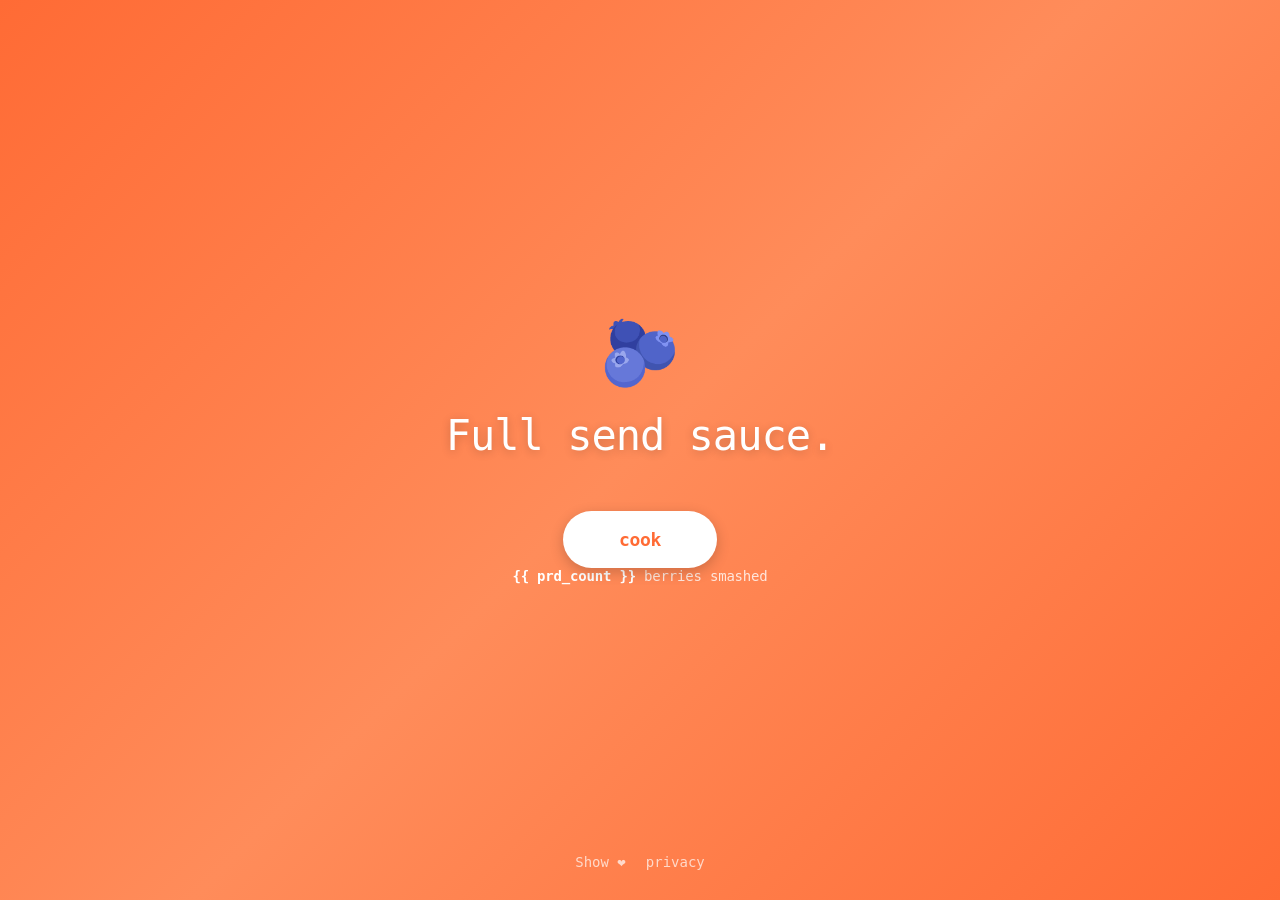
==== templates/minimal.html @ 50ed1f8e "fix: Reorganize footer - berries smashed on top, Show ❤ and privacy below" ====
<!DOCTYPE html>
<html lang="en">
<head>
    <meta charset="UTF-8">
    <meta name="viewport" content="width=device-width, initial-scale=1.0">
    <title>prplbry</title>
    <link rel="icon" href="data:image/svg+xml,<svg xmlns=%22http://www.w3.org/2000/svg%22 viewBox=%220 0 100 100%22><circle cx=%2235%22 cy=%2235%22 r=%2212%22 fill=%22%234169E1%22/><circle cx=%2265%22 cy=%2240%22 r=%2210%22 fill=%22%235B92D5%22/><circle cx=%2250%22 cy=%2265%22 r=%2211%22 fill=%22%236B9BD1%22/><circle cx=%2245%22 cy=%2250%22 r=%228%22 fill=%22%234A7DC9%22/><circle cx=%2260%22 cy=%2255%22 r=%227%22 fill=%22%233A6BC9%22/></svg>">
    <style>
        * {
            margin: 0;
            padding: 0;
            box-sizing: border-box;
        }

        body {
            font-family: 'SF Mono', 'Monaco', 'Inconsolata', 'Roboto Mono', monospace;
            background: linear-gradient(135deg, #ff6b35 0%, #ff8c5a 50%, #ff6b35 100%);
            color: #fff;
            min-height: 100vh;
            display: flex;
            align-items: center;
            justify-content: center;
        }

        .container {
            text-align: center;
            max-width: 700px;
            padding: 40px;
        }

        .hero {
            opacity: 0;
            animation: fadeInUp 0.8s ease-out forwards;
        }

        .logo {
            font-size: 64px;
            margin-bottom: 20px;
            display: block;
            opacity: 0;
            animation: fadeIn 0.6s ease-out 0.1s forwards;
        }

        .tagline {
            font-size: 42px;
            letter-spacing: -1px;
            margin-bottom: 50px;
            color: #fff;
            font-weight: 500;
            line-height: 1.2;
            text-shadow: 0 2px 10px rgba(0,0,0,0.2);
        }

        .start-btn {
            display: inline-flex;
            align-items: center;
            justify-content: center;
            padding: 18px 56px;
            background: #fff;
            color: #ff6b35;
            text-decoration: none;
            border-radius: 50px;
            font-size: 18px;
            font-weight: 600;
            transition: all 0.3s cubic-bezier(0.4, 0, 0.2, 1);
            letter-spacing: -0.3px;
            box-shadow: 0 4px 14px rgba(0,0,0,0.2);
            opacity: 0;
            animation: fadeInUp 0.8s ease-out 0.2s forwards;
        }

        .start-btn:hover {
            transform: translateY(-2px);
            box-shadow: 0 6px 20px rgba(0,0,0,0.25);
            background: #fff;
        }

        .start-btn:active {
            transform: translateY(0);
            box-shadow: 0 2px 8px rgba(0,0,0,0.15);
        }

        .footer {
            position: fixed;
            bottom: 30px;
            left: 50%;
            transform: translateX(-50%);
            opacity: 0;
            animation: fadeIn 1s ease-out 0.6s forwards;
            display: flex;
            flex-direction: column;
            align-items: center;
            gap: 12px;
        }

        .berry-count {
            font-size: 14px;
            color: rgba(255,255,255,0.8);
            font-weight: 400;
            letter-spacing: -0.2px;
        }

        .berry-count span {
            color: #fff;
            font-weight: 600;
        }

        .footer-links {
            display: flex;
            gap: 20px;
            align-items: center;
        }

        .footer-link {
            color: rgba(255,255,255,0.7);
            text-decoration: none;
            font-size: 14px;
            font-weight: 500;
            transition: all 0.3s ease;
        }

        .footer-link:hover {
            color: rgba(255,255,255,1);
        }

        @keyframes fadeInUp {
            from {
                opacity: 0;
                transform: translateY(30px);
            }
            to {
                opacity: 1;
                transform: translateY(0);
            }
        }

        @keyframes fadeIn {
            from {
                opacity: 0;
            }
            to {
                opacity: 1;
            }
        }

        @media (max-width: 600px) {
            .tagline {
                font-size: 32px;
            }
            .subtitle {
                font-size: 16px;
            }
            .start-btn {
                padding: 16px 48px;
                font-size: 16px;
            }
        }
    </style>
</head>
<body>
    <div class="container">
        <div class="hero">
            <span class="logo">🫐</span>
            <p class="tagline">Full send sauce.</p>
            <a href="/chat" class="start-btn">
                cook
            </a>
            <p class="berry-count"><span>{{ prd_count }}</span> berries smashed</p>
        </div>
        <div class="footer">
            <div class="footer-links">
                <a href="https://buymeacoffee.com/snail3d" class="footer-link" target="_blank">Show ❤</a>
                <a href="/privacy" class="footer-link">privacy</a>
            </div>
        </div>
    </div>
</body>
</html>
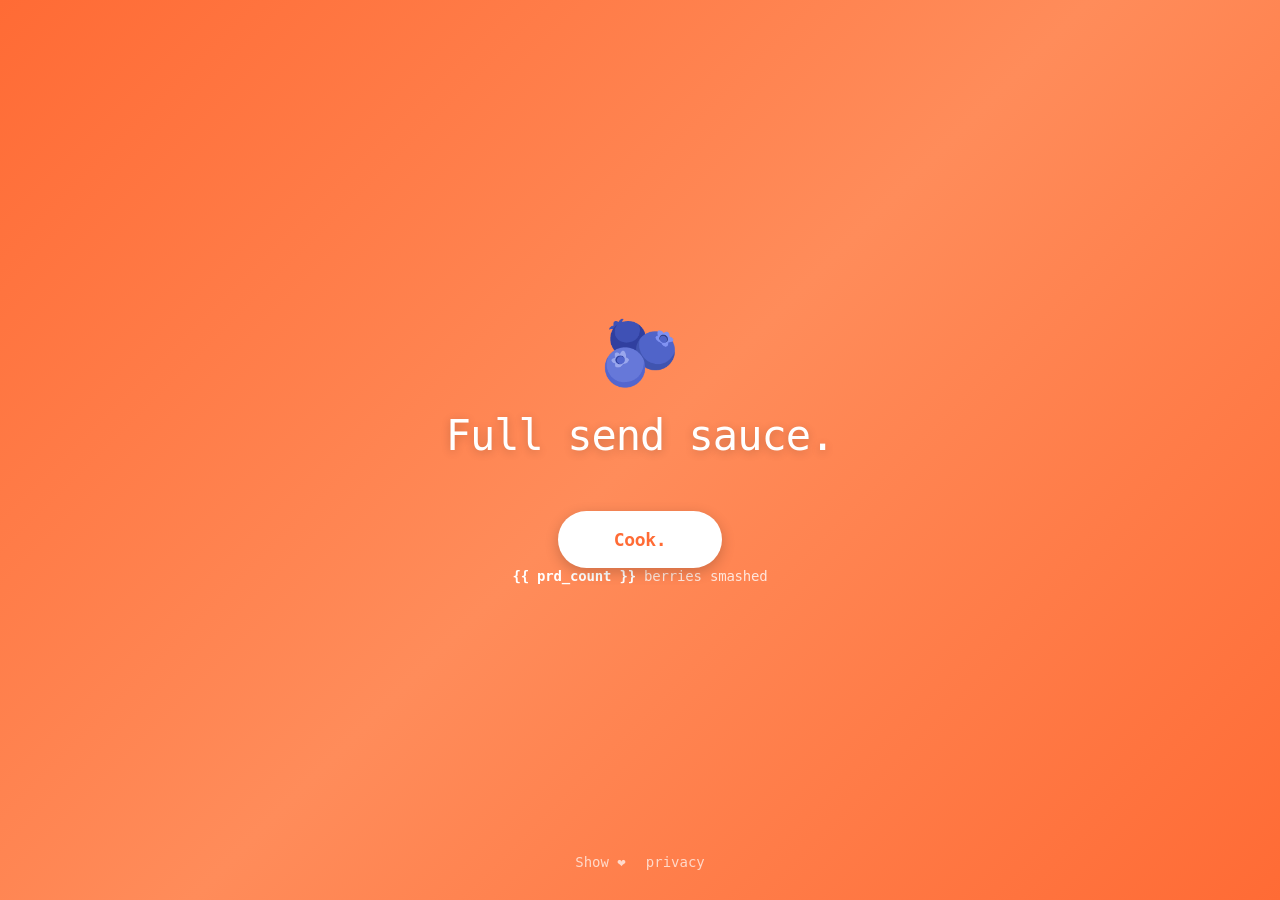
==== commit b3e3378f: "fix: Add period to Cook button" ====
--- a/templates/minimal.html
+++ b/templates/minimal.html
@@ -163,7 +163,7 @@
             <span class="logo">🫐</span>
             <p class="tagline">Full send sauce.</p>
             <a href="/chat" class="start-btn">
-                cook
+                Cook.
             </a>
             <p class="berry-count"><span>{{ prd_count }}</span> berries smashed</p>
         </div>
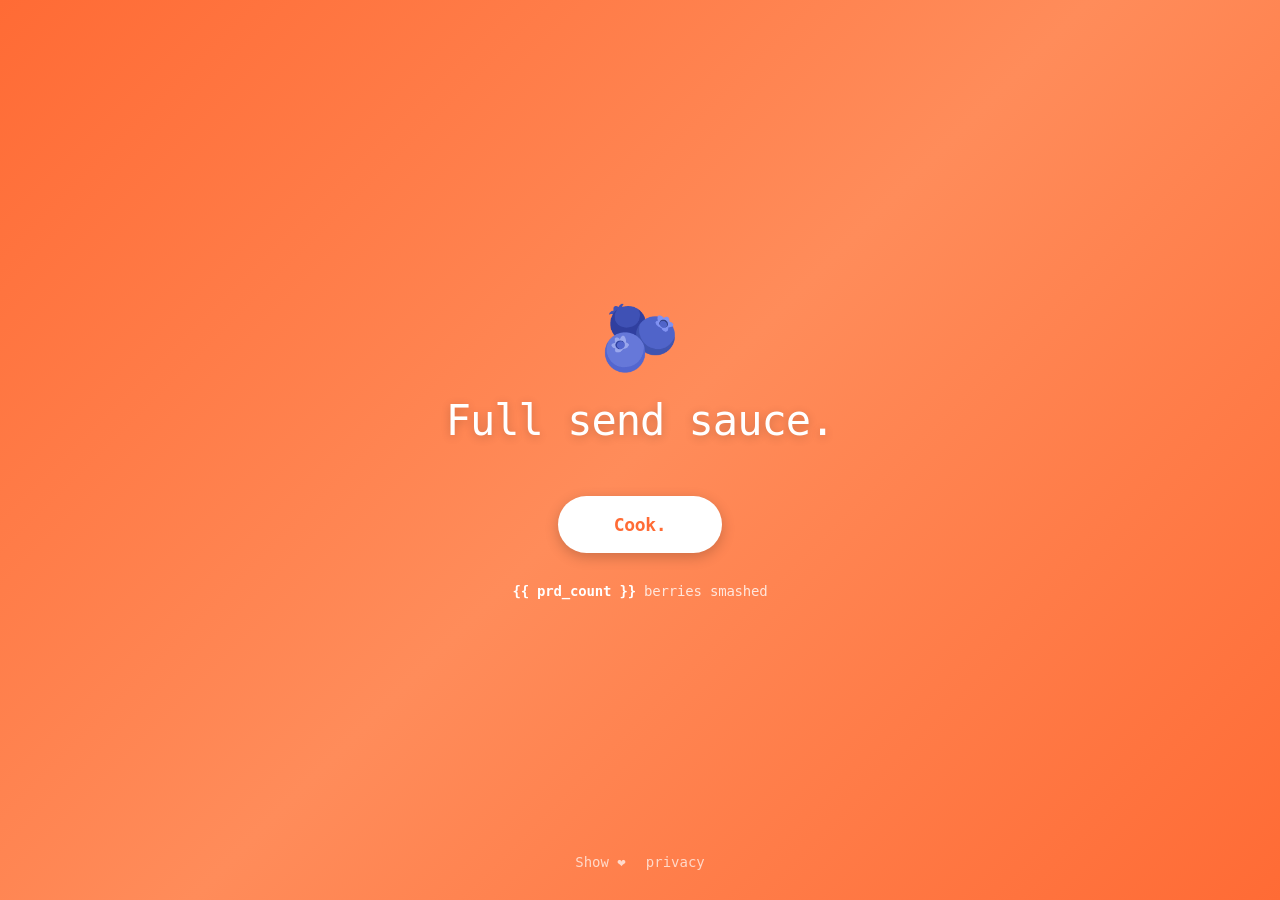
==== commit 2cda5f39: "fix: Adjust home page spacing - Add margin to berry count to separate from Cook button - Reduce foot" ====
--- a/templates/minimal.html
+++ b/templates/minimal.html
@@ -90,7 +90,7 @@
             display: flex;
             flex-direction: column;
             align-items: center;
-            gap: 12px;
+            gap: 2px;
         }
 
         .berry-count {
@@ -98,6 +98,7 @@
             color: rgba(255,255,255,0.8);
             font-weight: 400;
             letter-spacing: -0.2px;
+            margin-top: 30px;
         }
 
         .berry-count span {
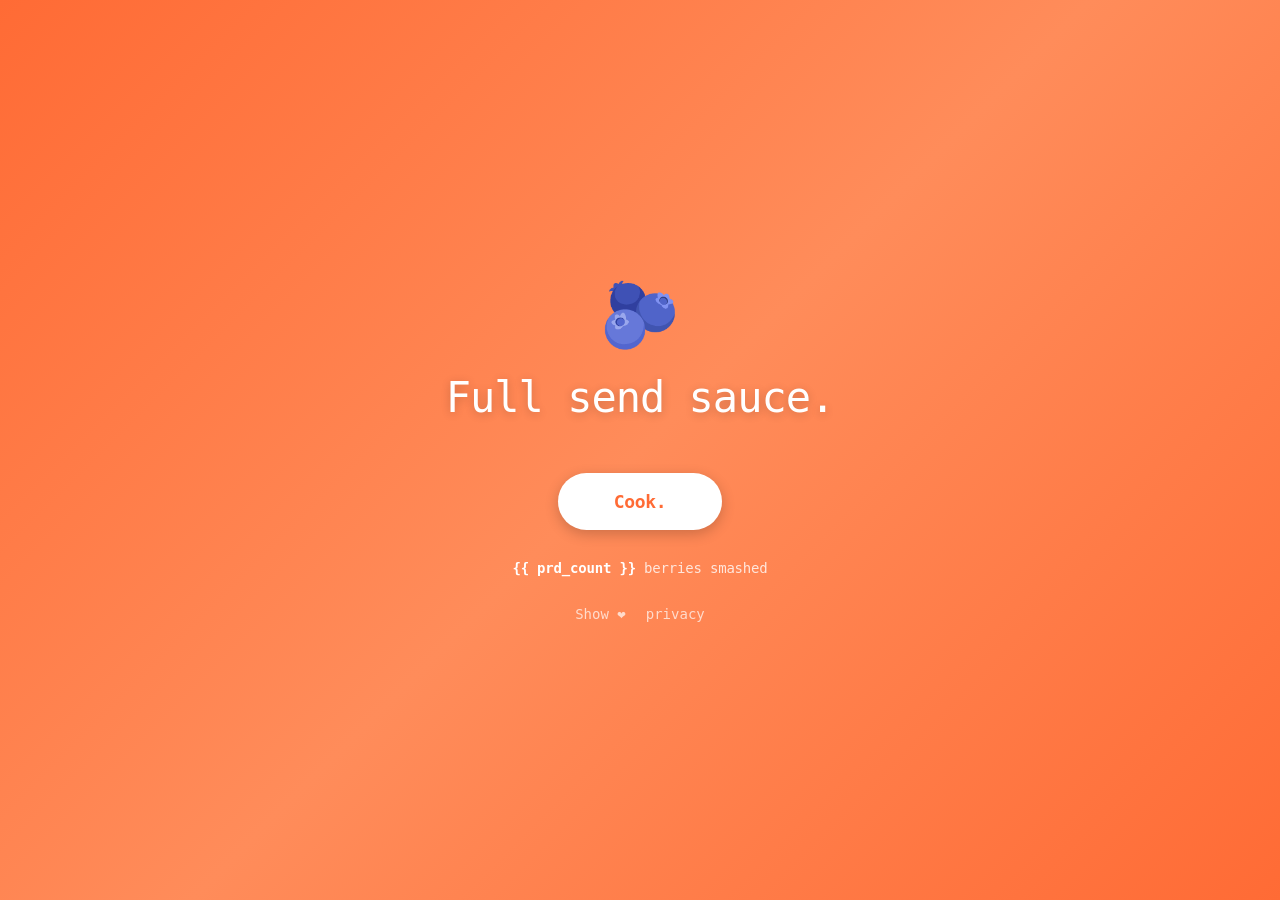
==== commit d6833c5f: "fix: Equal spacing between button, berry count, and footer - Make footer part of main flow instead o" ====
--- a/templates/minimal.html
+++ b/templates/minimal.html
@@ -81,16 +81,13 @@
         }
 
         .footer {
-            position: fixed;
-            bottom: 30px;
-            left: 50%;
-            transform: translateX(-50%);
+            margin-top: 30px;
             opacity: 0;
             animation: fadeIn 1s ease-out 0.6s forwards;
             display: flex;
             flex-direction: column;
             align-items: center;
-            gap: 2px;
+            gap: 30px;
         }
 
         .berry-count {
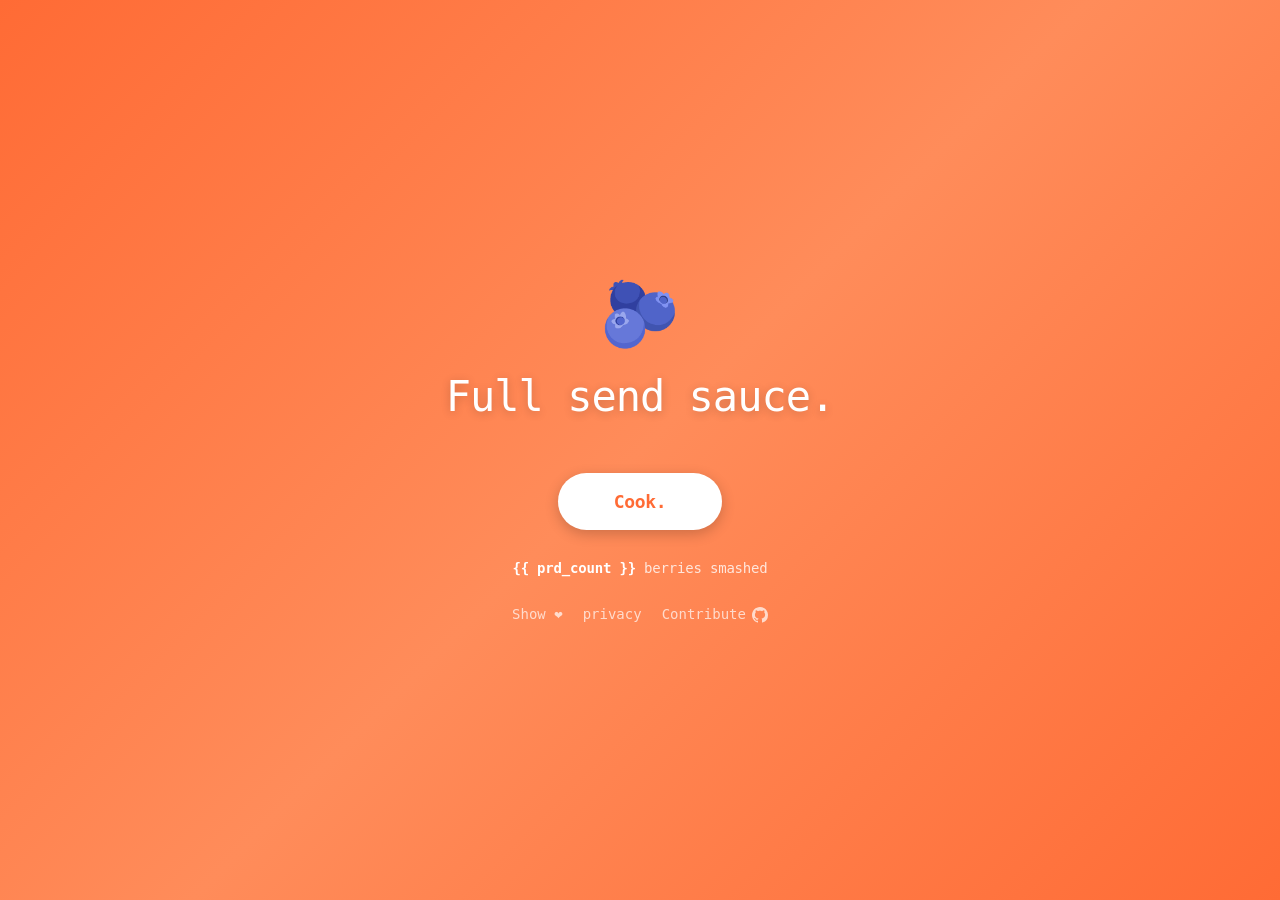
==== commit 68376911: "feat: Add GitHub contribute link to homepage - Add "Contribute" link with GitHub icon in footer - Li" ====
--- a/templates/minimal.html
+++ b/templates/minimal.html
@@ -169,6 +169,12 @@
             <div class="footer-links">
                 <a href="https://buymeacoffee.com/snail3d" class="footer-link" target="_blank">Show ❤</a>
                 <a href="/privacy" class="footer-link">privacy</a>
+                <a href="https://github.com/Snail3D/prplbry" class="footer-link" target="_blank" style="display: flex; align-items: center; gap: 6px;">
+                    Contribute
+                    <svg width="16" height="16" viewBox="0 0 16 16" fill="currentColor" style="margin-top: 1px;">
+                        <path d="M8 0C3.58 0 0 3.58 0 8c0 3.54 2.29 6.53 5.47 7.59.4.07.55-.17.55-.38 0-.19-.01-.82-.01-1.49-2.01.37-2.53-.49-2.69-.94-.09-.23-.48-.94-.82-1.13-.28-.15-.68-.52-.01-.53.63-.01 1.08.58 1.23.82.72 1.21 1.87.87 2.33.66.07-.52.28-.87.51-1.07-1.78-.2-3.64-.89-3.64-3.95 0-.87.31-1.59.82-2.15-.08-.2-.36-1.02.08-2.12 0 0 .67-.21 2.2.82.64-.18 1.32-.27 2-.27.68 0 1.36.09 2 .27 1.53-1.04 2.2-.82 2.2-.82.44 1.1.16 1.92.08 2.12.51.56.82 1.27.82 2.15 0 3.07-1.87 3.75-3.65 3.95.29.25.54.73.54 1.48 0 1.07-.01 1.93-.01 2.2 0 .21.15.46.55.38A8.013 8.013 0 0016 8c0-4.42-3.58-8-8-8z"/>
+                    </svg>
+                </a>
             </div>
         </div>
     </div>
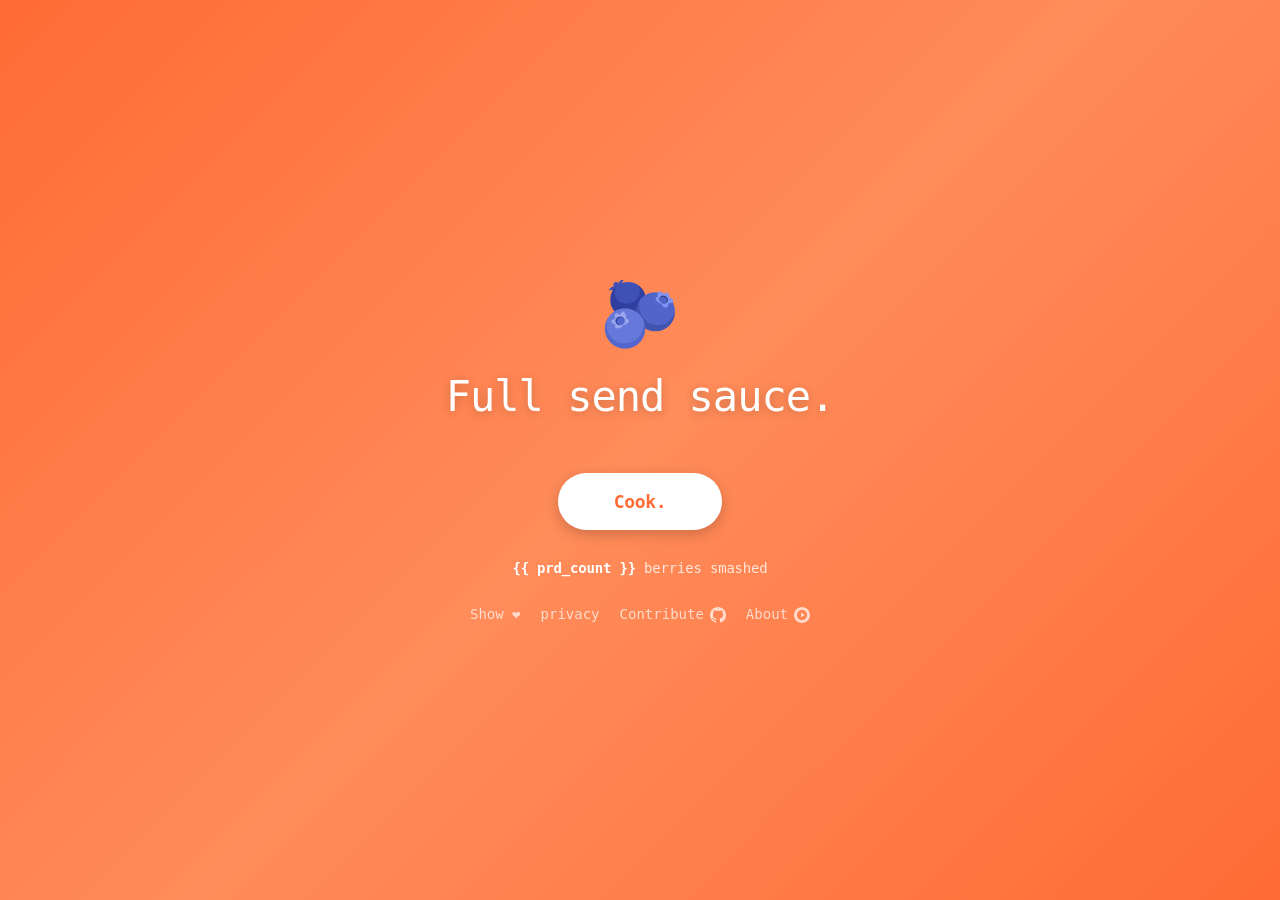
==== commit 4cba19c5: "feat: Add YouTube About link to homepage - Add "About" link with YouTube icon in footer - Links to Y" ====
--- a/templates/minimal.html
+++ b/templates/minimal.html
@@ -175,6 +175,12 @@
                         <path d="M8 0C3.58 0 0 3.58 0 8c0 3.54 2.29 6.53 5.47 7.59.4.07.55-.17.55-.38 0-.19-.01-.82-.01-1.49-2.01.37-2.53-.49-2.69-.94-.09-.23-.48-.94-.82-1.13-.28-.15-.68-.52-.01-.53.63-.01 1.08.58 1.23.82.72 1.21 1.87.87 2.33.66.07-.52.28-.87.51-1.07-1.78-.2-3.64-.89-3.64-3.95 0-.87.31-1.59.82-2.15-.08-.2-.36-1.02.08-2.12 0 0 .67-.21 2.2.82.64-.18 1.32-.27 2-.27.68 0 1.36.09 2 .27 1.53-1.04 2.2-.82 2.2-.82.44 1.1.16 1.92.08 2.12.51.56.82 1.27.82 2.15 0 3.07-1.87 3.75-3.65 3.95.29.25.54.73.54 1.48 0 1.07-.01 1.93-.01 2.2 0 .21.15.46.55.38A8.013 8.013 0 0016 8c0-4.42-3.58-8-8-8z"/>
                     </svg>
                 </a>
+                <a href="https://www.youtube.com/playlist?list=PLJB4l6OZ0E3FvDzSlb6RZLNnB5CHcLu4S" class="footer-link" target="_blank" style="display: flex; align-items: center; gap: 6px;">
+                    About
+                    <svg width="16" height="16" viewBox="0 0 16 16" fill="currentColor" style="margin-top: 1px;">
+                        <path d="M8 0C3.6 0 0 3.6 0 8s3.6 8 8 8 8-3.6 8-8-3.6-8-8-8zm0 13c-2.8 0-5-2.2-5-5s2.2-5 5-5 5 2.2 5 5-2.2 5-5 5zm-1-7.5v5l4-2.5-4-2.5z"/>
+                    </svg>
+                </a>
             </div>
         </div>
     </div>
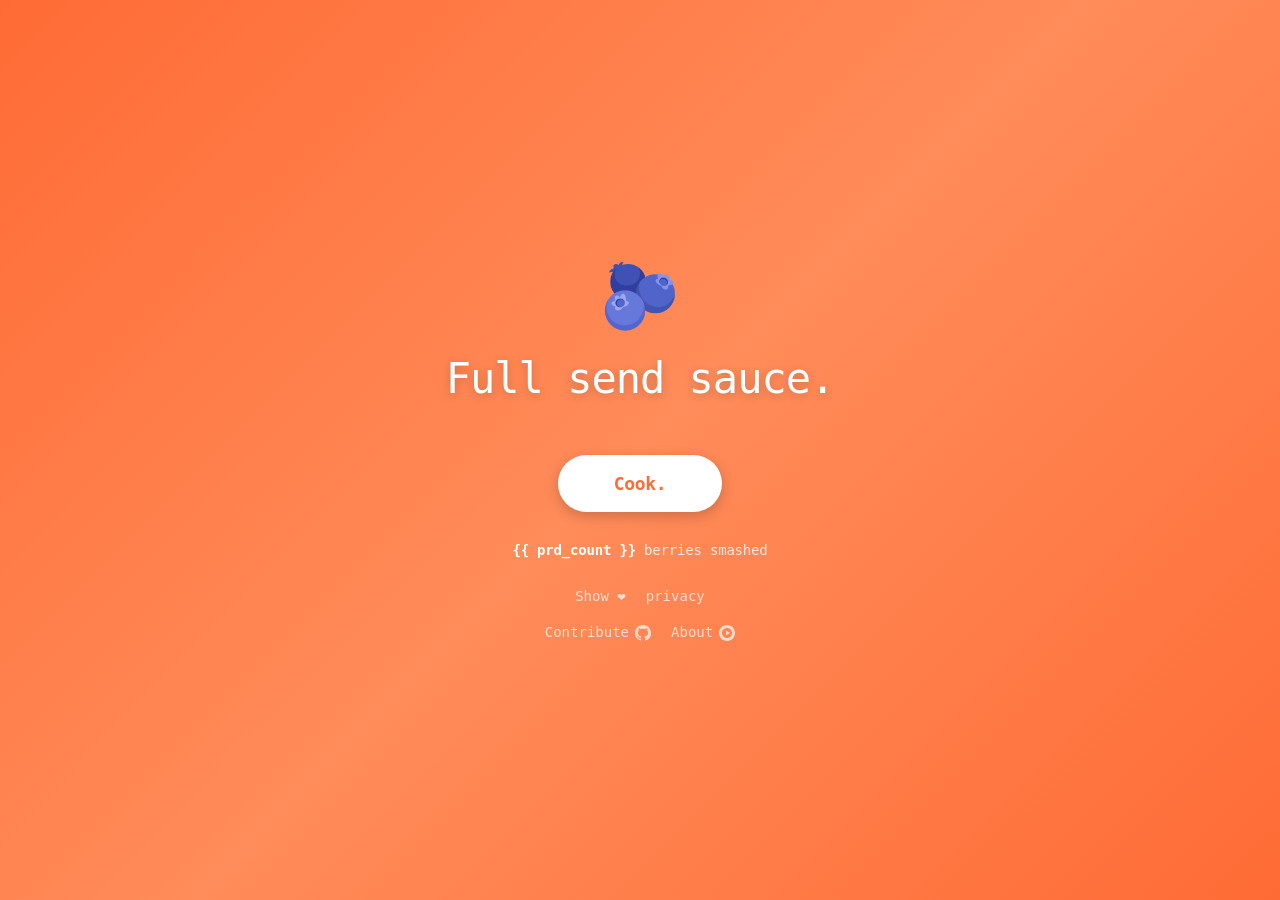
==== commit fb4c4b3f: "chore: Remove old terminal-style templates and routes - Delete old terminal templates (index, create" ====
--- a/templates/minimal.html
+++ b/templates/minimal.html
@@ -105,6 +105,13 @@
 
         .footer-links {
             display: flex;
+            flex-direction: column;
+            gap: 20px;
+            align-items: center;
+        }
+
+        .footer-row {
+            display: flex;
             gap: 20px;
             align-items: center;
         }
@@ -167,20 +174,24 @@
         </div>
         <div class="footer">
             <div class="footer-links">
-                <a href="https://buymeacoffee.com/snail3d" class="footer-link" target="_blank">Show ❤</a>
-                <a href="/privacy" class="footer-link">privacy</a>
-                <a href="https://github.com/Snail3D/prplbry" class="footer-link" target="_blank" style="display: flex; align-items: center; gap: 6px;">
-                    Contribute
-                    <svg width="16" height="16" viewBox="0 0 16 16" fill="currentColor" style="margin-top: 1px;">
-                        <path d="M8 0C3.58 0 0 3.58 0 8c0 3.54 2.29 6.53 5.47 7.59.4.07.55-.17.55-.38 0-.19-.01-.82-.01-1.49-2.01.37-2.53-.49-2.69-.94-.09-.23-.48-.94-.82-1.13-.28-.15-.68-.52-.01-.53.63-.01 1.08.58 1.23.82.72 1.21 1.87.87 2.33.66.07-.52.28-.87.51-1.07-1.78-.2-3.64-.89-3.64-3.95 0-.87.31-1.59.82-2.15-.08-.2-.36-1.02.08-2.12 0 0 .67-.21 2.2.82.64-.18 1.32-.27 2-.27.68 0 1.36.09 2 .27 1.53-1.04 2.2-.82 2.2-.82.44 1.1.16 1.92.08 2.12.51.56.82 1.27.82 2.15 0 3.07-1.87 3.75-3.65 3.95.29.25.54.73.54 1.48 0 1.07-.01 1.93-.01 2.2 0 .21.15.46.55.38A8.013 8.013 0 0016 8c0-4.42-3.58-8-8-8z"/>
-                    </svg>
-                </a>
-                <a href="https://www.youtube.com/playlist?list=PLJB4l6OZ0E3FvDzSlb6RZLNnB5CHcLu4S" class="footer-link" target="_blank" style="display: flex; align-items: center; gap: 6px;">
-                    About
-                    <svg width="16" height="16" viewBox="0 0 16 16" fill="currentColor" style="margin-top: 1px;">
-                        <path d="M8 0C3.6 0 0 3.6 0 8s3.6 8 8 8 8-3.6 8-8-3.6-8-8-8zm0 13c-2.8 0-5-2.2-5-5s2.2-5 5-5 5 2.2 5 5-2.2 5-5 5zm-1-7.5v5l4-2.5-4-2.5z"/>
-                    </svg>
-                </a>
+                <div class="footer-row">
+                    <a href="https://buymeacoffee.com/snail3d" class="footer-link" target="_blank">Show ❤</a>
+                    <a href="/privacy" class="footer-link">privacy</a>
+                </div>
+                <div class="footer-row">
+                    <a href="https://github.com/Snail3D/prplbry" class="footer-link" target="_blank" style="display: flex; align-items: center; gap: 6px;">
+                        Contribute
+                        <svg width="16" height="16" viewBox="0 0 16 16" fill="currentColor" style="margin-top: 1px;">
+                            <path d="M8 0C3.58 0 0 3.58 0 8c0 3.54 2.29 6.53 5.47 7.59.4.07.55-.17.55-.38 0-.19-.01-.82-.01-1.49-2.01.37-2.53-.49-2.69-.94-.09-.23-.48-.94-.82-1.13-.28-.15-.68-.52-.01-.53.63-.01 1.08.58 1.23.82.72 1.21 1.87.87 2.33.66.07-.52.28-.87.51-1.07-1.78-.2-3.64-.89-3.64-3.95 0-.87.31-1.59.82-2.15-.08-.2-.36-1.02.08-2.12 0 0 .67-.21 2.2.82.64-.18 1.32-.27 2-.27.68 0 1.36.09 2 .27 1.53-1.04 2.2-.82 2.2-.82.44 1.1.16 1.92.08 2.12.51.56.82 1.27.82 2.15 0 3.07-1.87 3.75-3.65 3.95.29.25.54.73.54 1.48 0 1.07-.01 1.93-.01 2.2 0 .21.15.46.55.38A8.013 8.013 0 0016 8c0-4.42-3.58-8-8-8z"/>
+                        </svg>
+                    </a>
+                    <a href="https://www.youtube.com/playlist?list=PLJB4l6OZ0E3FvDzSlb6RZLNnB5CHcLu4S" class="footer-link" target="_blank" style="display: flex; align-items: center; gap: 6px;">
+                        About
+                        <svg width="16" height="16" viewBox="0 0 16 16" fill="currentColor" style="margin-top: 1px;">
+                            <path d="M8 0C3.6 0 0 3.6 0 8s3.6 8 8 8 8-3.6 8-8-3.6-8-8-8zm0 13c-2.8 0-5-2.2-5-5s2.2-5 5-5 5 2.2 5 5-2.2 5-5 5zm-1-7.5v5l4-2.5-4-2.5z"/>
+                        </svg>
+                    </a>
+                </div>
             </div>
         </div>
     </div>
